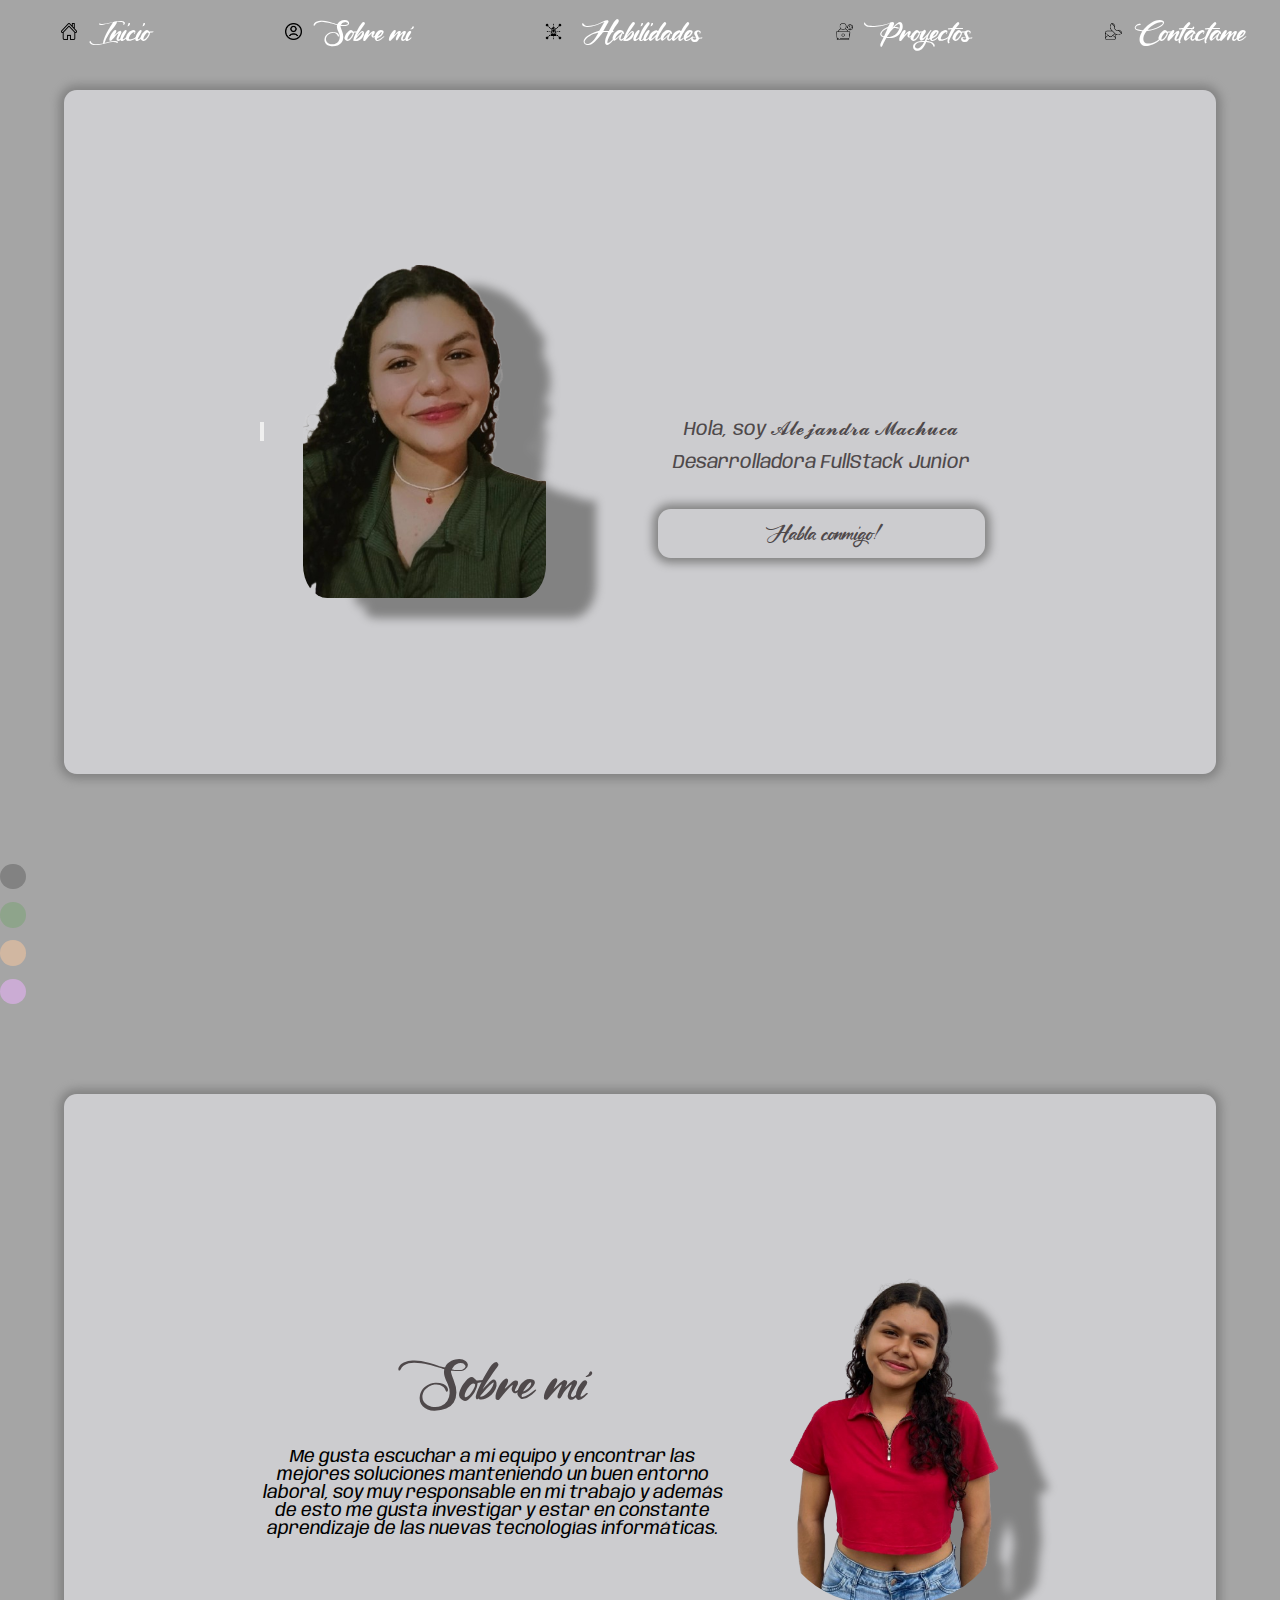
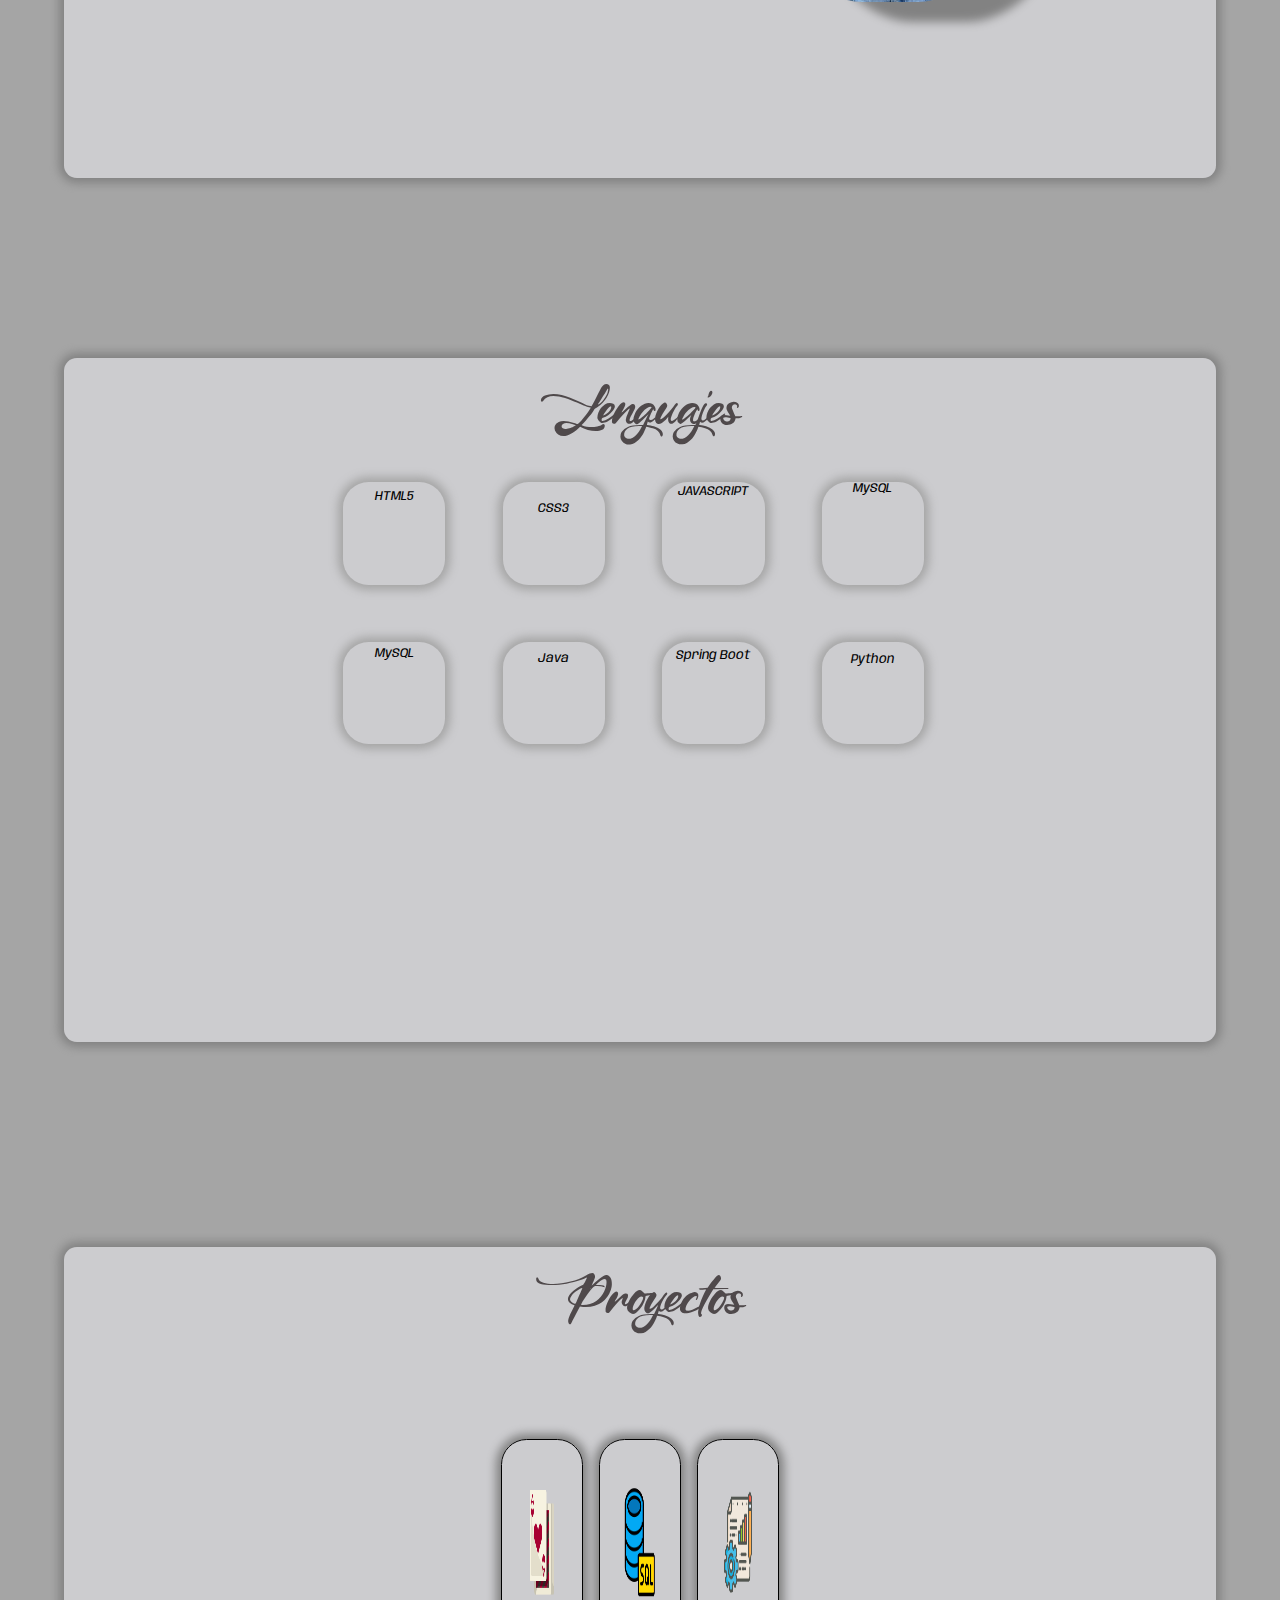
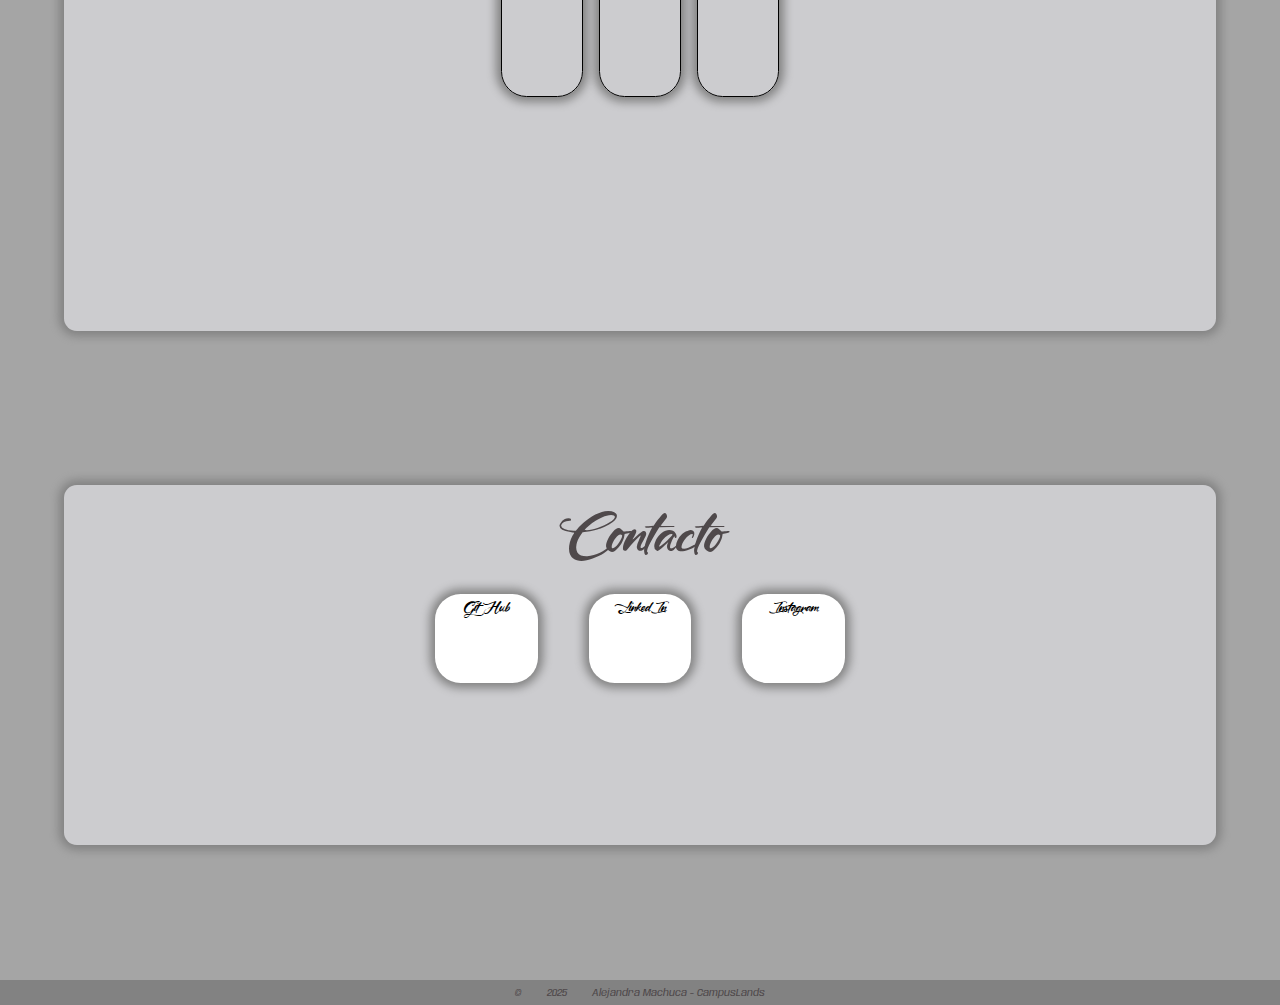
==== Nuevo portafolio/index.html @ c18356b6 ":sparkles: Arrangements in colors" ====
<!DOCTYPE html>
<html lang="en">
<head>
    <meta charset="UTF-8">
    <meta name="viewport" content="width=device-width, initial-scale=1.0">
    <title>Document</title>
    <link rel="stylesheet" href="style.css">
</head>
<body>
    <div id="menu">
        <a href="">
            <img id="img" src="/images/hogar.png" alt=""> Inicio
        </a>
        <a href="#about">
            <img id="img" src="/images/usuario.png" alt=""> Sobre mí
        </a>
        <a href="#habilidades">
            <img id="img" src="/images/habilidad.png" alt=""> Habilidades
        </a>
        <a href="#proyectos">
            <img id="img" src="/images/software.png" alt=""> Proyectos
        </a>
        <a href="#contacto">
            <img id="img" src="/images/contacto.png" alt=""> Contáctame
        </a>
    </div>
    <div id="inicio">
        <div id="inicio2">
            <input type="button" onclick="document.body.style.background='#8ea48b'" />
            <img id="imag" src="/images/WhatsApp_Image_2025-03-11_at_9.53.59_AM-removebg-preview.png" alt=""><br>
            <br>
            <div id="hi">
                <div id="b">
                    <span>B</span><span>i</span><span>e</span><span>n</span><span>v</span><span>e</span><span>n</span><span>i</span><span>d</span><span>o</span><span>s</span>
                </div>
                <p>Hola, soy 𝓐𝓵𝓮𝓳𝓪𝓷𝓭𝓻𝓪 𝓜𝓪𝓬𝓱𝓾𝓬𝓪</p>
                <p>Desarrolladora FullStack Junior</p><br>
                <a href="#contacto">Habla conmigo!</a>
            </div>
        </div>
    </div>
    <div id="botones">
        <button id="color" style="background-color: #828282;"></button>
        <button id="color" style="background-color: #8ea48b;"></button>
        <button id="color" style="background-color: #d1b7a1;"></button>
        <button id="color" style="background-color: #cbacd4;"></button>
      </div>
    </div>
    <div id="about">
        <div id="about2">
            <div id="text">
                <div id="mis">
                    <p>Sobre mí</p>
                </div><br>
                <p> Me gusta escuchar a mi equipo y encontrar las mejores soluciones manteniendo un buen
                    entorno laboral, soy muy responsable en mi trabajo y además de esto me gusta investigar y estar en constante
                    aprendizaje de las nuevas tecnologías informáticas.
                </p>
            </div>
            <img id="me" src="/images/itsme-removebg-preview.png" alt="">
        </div>
    </div>
    <div id="habilidades">
        <div id="habilidades2">
            <div id="mis">
                <p>Lenguajes</p>
            </div>
            <div id="habs">
                <div id="hab1">
                    <img id="img1" src="/images/html.png" alt="">
                    <p>HTML5</p>
                </div>
                <div id="hab2">
                    <br>
                    <img id="img2" src="/images/css.png" alt="">
                    <p>CSS3</p>
                </div>
                <div id="hab3">
                    <img id="img3" src="/images/javascript.png" alt="">
                    <p>JAVASCRIPT</p>
                </div>
                <div id="hab4">
                    <img id="img4" src="/images/mysql.png" alt="">
                    <p>MySQL</p>
                </div>
                <div id="hab5">
                    <img id="img5" src="/images/postgresql.png" alt="">
                    <p>MySQL</p>
                </div>
                <div id="hab6">
                    <img id="img6" src="/images/java.png" alt="">
                    <p>Java</p>
                </div>
                <div id="hab7">
                    <img id="img7" src="/images/springboot.png" alt="">
                    <p>Spring Boot</p>
                </div>
                <div id="hab8">
                    <img id="img8" src="/images/python.png" alt="">
                    <p>Python</p>
                </div>
            </div>
        </div>
    </div>
    <div id="proyectos">
        <div id="proyectos2">
            <div id="mis">
                <p id="mis">Proyectos</p>
            </div>
            <ul id="proyc">
                <li>
                    <img src="/images/poker.png" alt="">
                    <div id="pro">
                        <span>
                            <a id="o" href="https://github.com/Alejandra2070/JavaScript_MachucaAlejandra1.git">Juego de las 21.</a>
                            <p>El objetivo del juego es conseguir una mano con un valor lo más cercano posible a 21 puntos, sin pasarse de esa cifra.</p>
                        </span>
                    </div>
                </li>
                <li>
                    <img src="/images/base-de-datos.png" alt="">
                    <div id="pro">
                        <span>
                            <a id="o" href="https://github.com/Alejandra2070/Repaso_MySQL2_Machuca_Alejandra.git">El Universitario.</a>
                            <p>Esta base de datos tiene como objetivo el diseño y desarrollo para el gestionamiento de manera eficiente de una Universidad.</p>
                        </span>
                    </div>
                </li>
                <li>
                    <img src="/images/gestion-de-proyectos.png" alt="">
                    <div id="pro">
                        <span>
                            <a id="o" href="https://github.com/Alejandra2070/JavaScript_CampusBuild_Machuca_Alejandra.git">CampusBuild</a>
                            <p>Es una plataforma centralizada para gestionar cada aspecto de sus proyectos, desde la planificación inicial hasta la finalización y entrega.</p>
                        </span>
                    </div>
                </li>
            </ul>
        </div>
    </div>
    <div id="contacto">
        <div id="contacto2">
            <div id="mis">
                <p id="mis">Contacto</p>
            </div>
            <div id="conts">
                <div id="git">
                    <img id="imgs" src="https://user-images.githubusercontent.com/74038190/212257468-1e9a91f1-b626-4baa-b15d-5c385dfa7ed2.gif" alt="">
                    <a href="https://github.com/Alejandra2070">GitHub</a>
                </div>
                <div id="link">
                    <img id="imgs" src="https://user-images.githubusercontent.com/74038190/235294012-0a55e343-37ad-4b0f-924f-c8431d9d2483.gif" alt="">
                    <a href="https://www.linkedin.com/in/alejandra-machuca-300553353">LinkedIn</a>
                </div>
                <div id="ins">
                    <img id="imgs" src="https://user-images.githubusercontent.com/74038190/235294013-a33e5c43-a01c-43f6-b44d-a406d8b4ab75.gif" alt="">
                    <a href="https://www.instagram.com/mh_alejandra_?igsh=cHYxYTE4eTY5d3dy">Instagram</a>
                </div>
            </div>
        </div>
    </div>
    <div id="footer">
        <p>©</p>
        <p>2025</p>
        <p>Alejandra Machuca - CampusLands</p>
    </div>
</body>
</html>
---- Nuevo portafolio/style.css ----
@font-face {
    font-family: letra;
    src: url(/Font/Shine\ in\ Valentine.ttf);
}
@font-face {
    font-family: letra2;
    src: url(/Font/Anybody-Italic-VariableFont_wdth\,wght.ttf);
}
html{
    scroll-behavior: smooth;
}
*{
    margin: 0;
    padding: 0;
}
body{
    background-color: #a5a5a5;
}
#menu{
    position: fixed;
    display: flex;
    align-items: center;
    width: 98%;
    height: 7vh;
    justify-content: space-between;
    font-size: 2vw;
    margin-left: 2vw;
}
#img{
    width: 1.3vw;
    margin-right: 12px;
}
a{
    text-decoration: none;
    font-family: letra;
    margin: 0 35px;
    display: flex;
    align-items: center;
    color: white;
}
#menu a:hover{
    text-decoration: underline rgb(88, 5, 5);
}
#inicio{
    width: 100%;
    height: 86vh;
    display: flex;
    justify-content: center;
    padding-top: 7vw;
}
#inicio2{
    width: 90%;
    height: 76vh;
    display: flex;
    justify-content: center;
    align-items: center;
    gap: 3vw;
    font-size: 2vw;
    border-radius: 1vw;
    box-shadow: 0 0 10px 5px #828282;
    background-color: #cccccf;
}
#inicio2 p{
    display: flex;
    flex-direction: column;
    text-align: center;
    width: 30vw;
    font-size: 1.5vw;
    display: flex;
    color: #4f494b;
    gap: 4vw;
    padding: 0.5vw;
    font-family: letra2;
}
#imag{
    width: 19vw;
    height: 26vw;
    border-radius: 10%;
    filter: drop-shadow(50px 20px 5px #828282);
}
#hi{
    margin-top: -3vw;
}
#hi a{
    display: flex;
    justify-content: center;
    border-radius: 1vw;
    color: #4f494b;
    box-shadow: 0 0 10px 5px #828282;
    padding: 0.5vw;
    font-size: 1.5vw;
}
#hi a:hover{
    box-shadow: 0 0 10px 5px #4f494b;
}
#b{
    display: flex;
    justify-content: center;
    font-size: 5vw;
    white-space: nowrap;
    color: #4f494b;
    display: flex;
    padding: 1vw;
    font-family: letra;
}
#b span{
    display: inline-block;
    transform-origin: center;
    opacity: 0;
    animation: voltear 1s ease-in-out forwards;
}
#b span:nth-child(1) {animation-delay: 0.1s;}
#b span:nth-child(2) {animation-delay: 0.2s;}
#b span:nth-child(3) {animation-delay: 0.3s;}
#b span:nth-child(4) {animation-delay: 0.4s;}
#b span:nth-child(5) {animation-delay: 0.5s;}
#b span:nth-child(6) {animation-delay: 0.6s;}
#b span:nth-child(7) {animation-delay: 0.7s;}
#b span:nth-child(8) {animation-delay: 0.8s;}
#b span:nth-child(9) {animation-delay: 0.9s;}
#b span:nth-child(10) {animation-delay: 0.10s;}
#b span:nth-child(11) {animation-delay: 0.11s;}
@keyframes voltear {
    0% {
      transform: rotateX(90deg);
      opacity: 0;
    }
    100% {
      transform: rotateX(0deg);
      opacity: 1;
    }
}
#about{
    width: 100%;
    height: 86vh;
    display: flex;
    justify-content: center;
    padding-top: 7vw;
}
#about2{
    width: 90%;
    height: 76vh;
    display: flex;
    justify-content: center;
    align-items: center;
    gap: 3vw;
    font-size: 2vw;
    border-radius: 1vw;
    box-shadow: 0 0 10px 5px #828282;
    background-color: #cccccf;
}
#text{
    width: 36vw;
    height: 30vw;
    display: flex;
    font-size: 1.4vw;
    justify-content: center;
    text-align: center;
    flex-direction: column;
    font-family: letra2;
}
#me{
    width: 20vw;
    height: 26vw;
    border-radius: 40%;
    filter: drop-shadow(50px 20px 5px #828282);
}
#mis{
    font-size: 4vw;
    color: #4f494b;
    font-family: letra;
    text-align: center;
    display: flex;
    align-items: center;
    justify-content: center;
}
#habilidades{
    width: 100%;
    height: 86vh;
    display: flex;
    justify-content: center;
    padding-top: 7vw;
}
#habilidades2{
    width: 90%;
    height: 76vh;
    gap: 3vw;
    font-size: 2vw;
    border-radius: 1vw;
    box-shadow: 0 0 10px 5px #828282;
    background-color: #cccccf;
}
#habs{
    display: flex;
    align-items: center;
    justify-content: center;
    flex-wrap: wrap;
    gap: 4vw;
    width: 60%;
    margin-left: 17.5vw;
    margin-top: 2vw;
}
#hab1:hover{
    transition: 0.3s ease;
    width: 10vw;
    height: 10vw;
    background-color: #a5a5a5;
}
#hab2:hover{
    transition: 0.3s ease;
    width: 10vw;
    height: 10vw;
    background-color: #a5a5a5;
}
#hab3:hover{
    transition: 0.3s ease;
    width: 10vw;
    height: 10vw;
    background-color: #a5a5a5;
}
#hab4:hover{
    transition: 0.3s ease;
    width: 10vw;
    height: 10vw;
    background-color: #a5a5a5;
}
#hab5:hover{
    transition: 0.3s ease;
    width: 10vw;
    height: 10vw;
    background-color: #a5a5a5;
}
#hab6:hover{
    transition: 0.3s ease;
    width: 10vw;
    height: 10vw;
    background-color: #a5a5a5;
}
#hab7:hover{
    transition: 0.3s ease;
    width: 10vw;
    height: 10vw;
    background-color: #a5a5a5;
}
#hab8:hover{
    transition: 0.3s ease;
    width: 10vw;
    height: 10vw;
    background-color: #a5a5a5;
}
#hab9:hover{
    transition: 0.3s ease;
    width: 10vw;
    height: 10vw;
    background-color: #a5a5a5;
}
#hab1, #hab2, #hab3, #hab4, #hab5, #hab6, #hab7, #hab8{
    display: flex;
    align-items: center;
    text-align: center;
    flex-direction: column;
    object-fit: cover;
    width: 8vw;
    height: 8vw;
    font-size: 1vw;
    font-family: letra2;
    box-shadow: 0 0 10px 5px #a5a5a5;
    border-radius: 2vw;
    margin-top: 7vw;
    margin: 3px;
}
#img1{
    width: 5.4vw;
    margin-bottom: 0.6vw;
}
#img1:hover{
    width: 8vw;
    transition: 0.3s ease;
}
#img2{
    width: 5vw;
    margin-bottom: 0.5vw;
}
#img2:hover{
    width: 7vw;
    transition: 0.3s ease;
}
#img3{
    width: 6vw;
    margin-bottom: 0.2vw;
}
#img3:hover{
    width: 8.5vw;
    transition: 0.3s ease;
}
#img4{
    width: 6vw;
}
#img4:hover{
    width: 8.5vw;
    transition: 0.3s ease;
}
#img5{
    width: 6vw;
    margin-bottom: 0.4vw;
}
#img5:hover{
    width: 8.5vw;
    transition: 0.3s ease;
}
#img6{
    width: 5.5vw;
    margin-bottom: 0.8vw;
}
#img6:hover{
    width: 8vw;
    transition: 0.3s ease;
}
#img7{
    width: 5.4vw;
    margin-bottom: 0.6vw;
}
#img7:hover{
    width: 8vw;
    transition: 0.3s ease;
}
#img8{
    width: 5vw;
    margin-bottom: 0.9vw;
}
#img8:hover{
    width: 8vw;
    transition: 0.3s ease;
}
#proyectos{
    width: 100%;
    height: 86vh;
    padding-top: 9vw;
}
#proyectos2{
    margin-left: 5vw;
    width: 90%;
    height: 76vh;
    gap: 3vw;
    font-size: 2vw;
    border-radius: 1vw;
    box-shadow: 0 0 10px 5px #828282;
    background-color: #cccccf;
}
#proyc{
    display: flex;
    align-items: center;
    justify-content: center;
    text-align: center;
    transition: 0.3s;
    gap: 16px;
    width: 100%;
    height: 50vh;
}
#proyc li{
    position: relative;
    overflow: hidden;
    flex: 0 0 80px;
    cursor: pointer;
    border: 1px solid black;
    width: 100%;
    height: 20vw;
    border-radius: 2vw;
    box-shadow: 0 0 10px 5px #828282;
}
#proyc li img{
    position: absolute;
    top: 40%;
    left: 50%;
    translate: -50% -50%;
    width: 38%;
    height: 42%;
}
#proyc li, #proyc li img{
    transition: 0.3s;
}
#proyc li #pro{
    transition: 1.5s ease;
}
#proyc span{
    text-align: center;
    width: 75%;
}
#proyc a{
    font-weight: 100;
    font-size: 20px;
    line-height: 4px;
    margin-bottom: 18px;
    white-space: nowrap;
    color: black;
    margin-top: -7vw;
    margin-left: 5vw;
}
#proyc p{
    color: black;
    font-size: 1vw;
    width: 100%;
    
}
#proyc li #pro{
    position: absolute;
    top: 0;
    left: 0;
    right: 0;
    bottom: 0;
    z-index: 1;
    color: black;
    padding: 15px;
    background: linear-gradient(0deg, rgb(0 0 0 / 70%) 10%, rgb(255 255 / 0%) 100%);
    opacity: 0;
    visibility: hidden;
}
#proyc:hover{
    gap: 2vw;
}
#pro span{
    position: absolute;
    z-index: 3;
    left: 50%;
    bottom: 0px;
    translate: -50%;
    scale: 0.85;
    visibility: hidden;
    opacity: 0;
}
#proyc li:hover{
    flex: 0 1 360px;
    scale: 1.1;
    z-index: 10;
    opacity: 1;
}
#proyc li:hover #pro{
    opacity: 1;
    visibility: visible;
}
#proyc li:hover div span{
    scale: 1;
    opacity: 1;
    visibility: visible;
    color: black;
}
#contacto{
    width: 100%;
    height: 55vh;
    display: flex;
    justify-content: center;
    padding-top: 7vw;
    font-size: 2vw;
    padding-top: 5vw;
}
#conts a{
    color: black;
}
#contacto2{
    width: 90%;
    height: 40vh;
    gap: 3vw;
    font-size: 2vw;
    border-radius: 1vw;
    box-shadow: 0 0 10px 5px #828282;
    background-color: #cccccf;
}
#conts{
    display: flex;
    justify-content: center;
    align-items: center;
    gap: 4vw;
}
#git, #link, #ins{
    display: flex;
    align-items: center;
    text-align: center;
    background-color: white;
    flex-direction: column;
    object-fit: cover;
    width: 8vw;
    height: 7vw;
    font-size: 1vw;
    box-shadow: 0 0 10px 5px #828282;
    border-radius: 2vw;
    margin-top: 1vw;
}
#footer{
    width: 100%;
    height: 2vw;
    background-color: #828282;
    color: #4f494b;
    display: flex;
    justify-content: center;
    align-items: center;
    gap: 2vw;
    font-family: letra2;
    font-size: 0.8vw;
}
#imgs{
    width: 4.5vw;
}
#botones{
    display: flex;
    flex-direction: column;
    gap: 1vw;
}
#color{
    width: 2vw;
    height: 2vw;
    border-radius: 1vw;
    border: none;
    
}
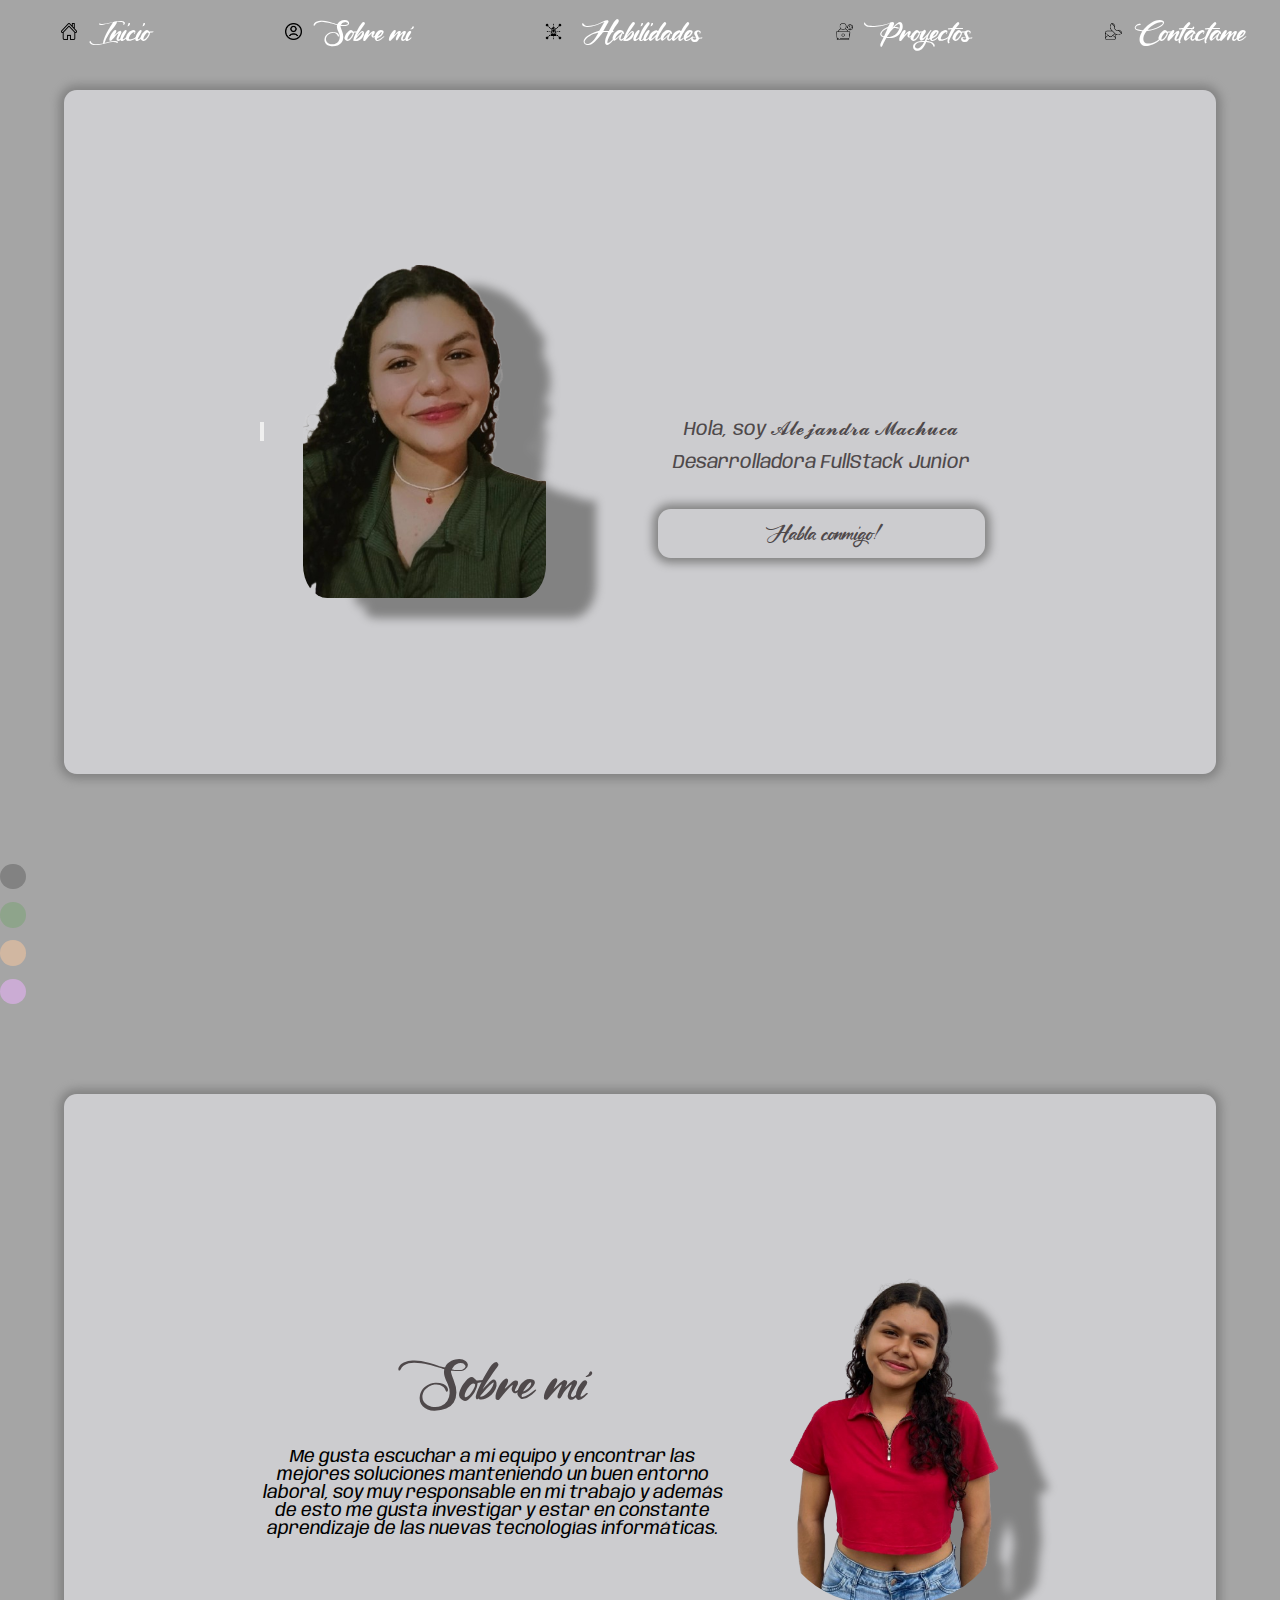
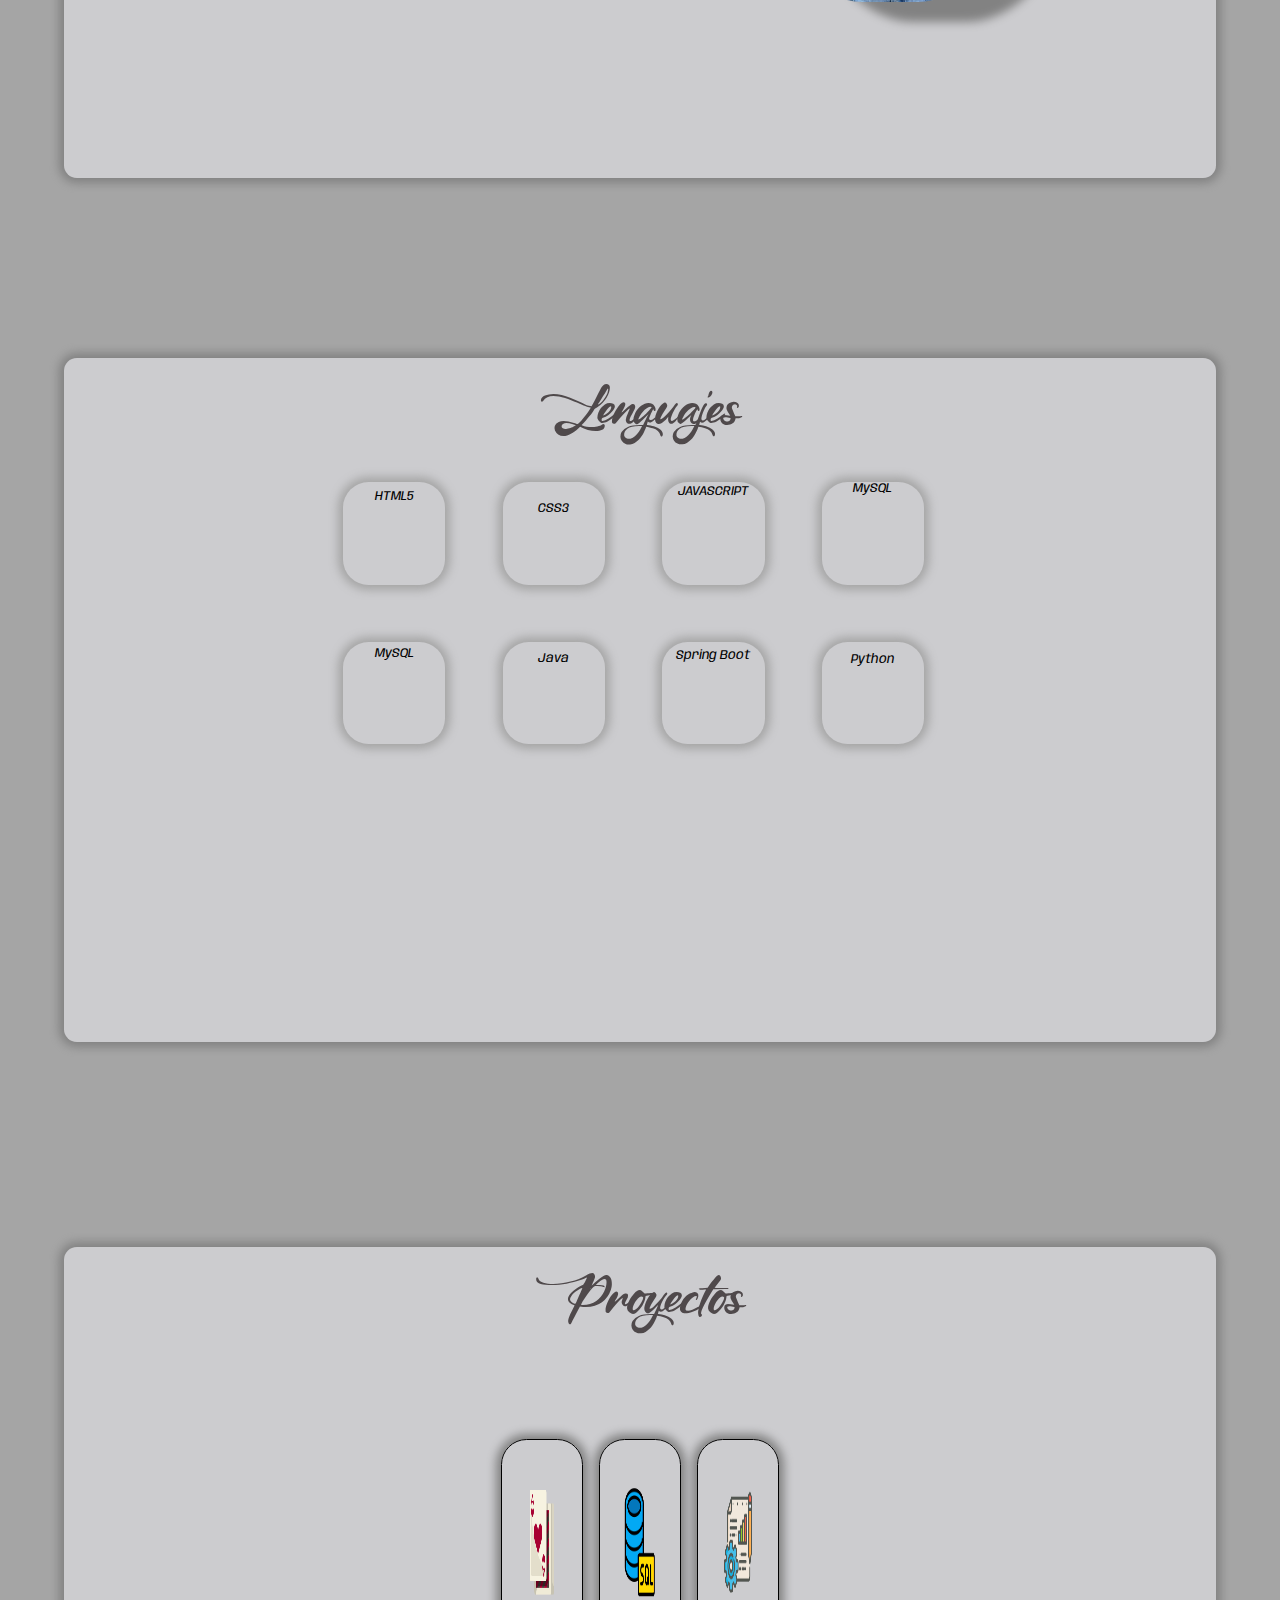
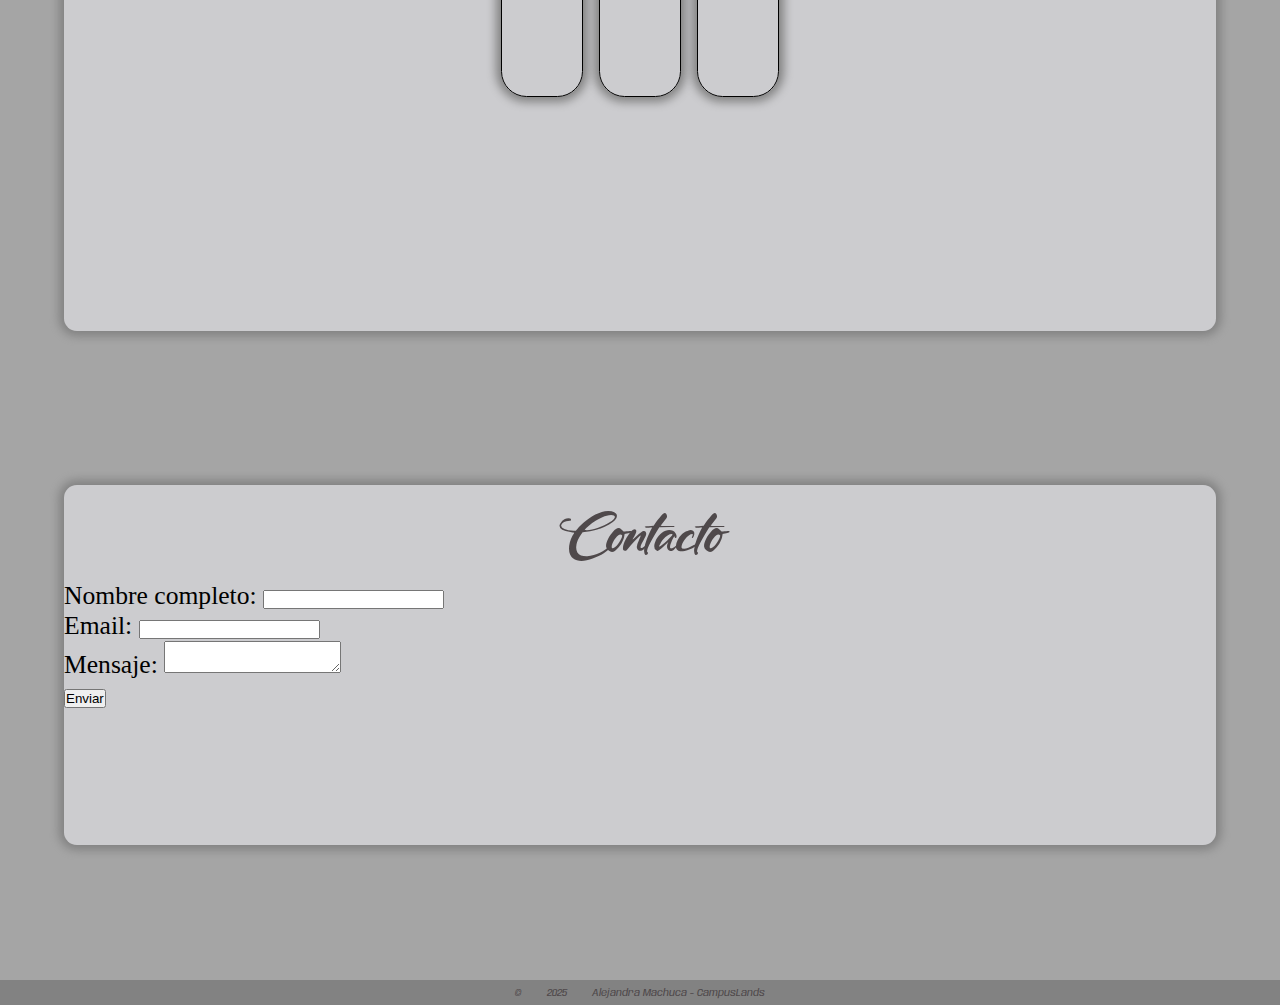
==== commit beffd36b: ":sparkles: Arrangements to portafolio" ====
--- a/Nuevo portafolio/index.html
+++ b/Nuevo portafolio/index.html
@@ -143,7 +143,21 @@
             <div id="mis">
                 <p id="mis">Contacto</p>
             </div>
-            <div id="conts">
+            <form name="contact" method="POST" data-netlify="true">
+                <p>
+                  <label>Nombre completo: <input type="text" name="name" /></label>
+                </p>
+                <p>
+                  <label>Email: <input type="email" name="email" /></label>
+                </p>
+                <p>
+                  <label>Mensaje: <textarea name="message"></textarea></label>
+                </p>
+                <p>
+                  <button type="submit">Enviar</button>
+                </p>
+              </form>
+            <!--<div id="conts">
                 <div id="git">
                     <img id="imgs" src="https://user-images.githubusercontent.com/74038190/212257468-1e9a91f1-b626-4baa-b15d-5c385dfa7ed2.gif" alt="">
                     <a href="https://github.com/Alejandra2070">GitHub</a>
@@ -156,7 +170,7 @@
                     <img id="imgs" src="https://user-images.githubusercontent.com/74038190/235294013-a33e5c43-a01c-43f6-b44d-a406d8b4ab75.gif" alt="">
                     <a href="https://www.instagram.com/mh_alejandra_?igsh=cHYxYTE4eTY5d3dy">Instagram</a>
                 </div>
-            </div>
+            </div>-->
         </div>
     </div>
     <div id="footer">
--- a/Nuevo portafolio/style.css
+++ b/Nuevo portafolio/style.css
@@ -248,7 +248,7 @@
     height: 10vw;
     background-color: #a5a5a5;
 }
-#hab9:hover{
+#hab9 img:hover{
     transition: 0.3s ease;
     width: 10vw;
     height: 10vw;
